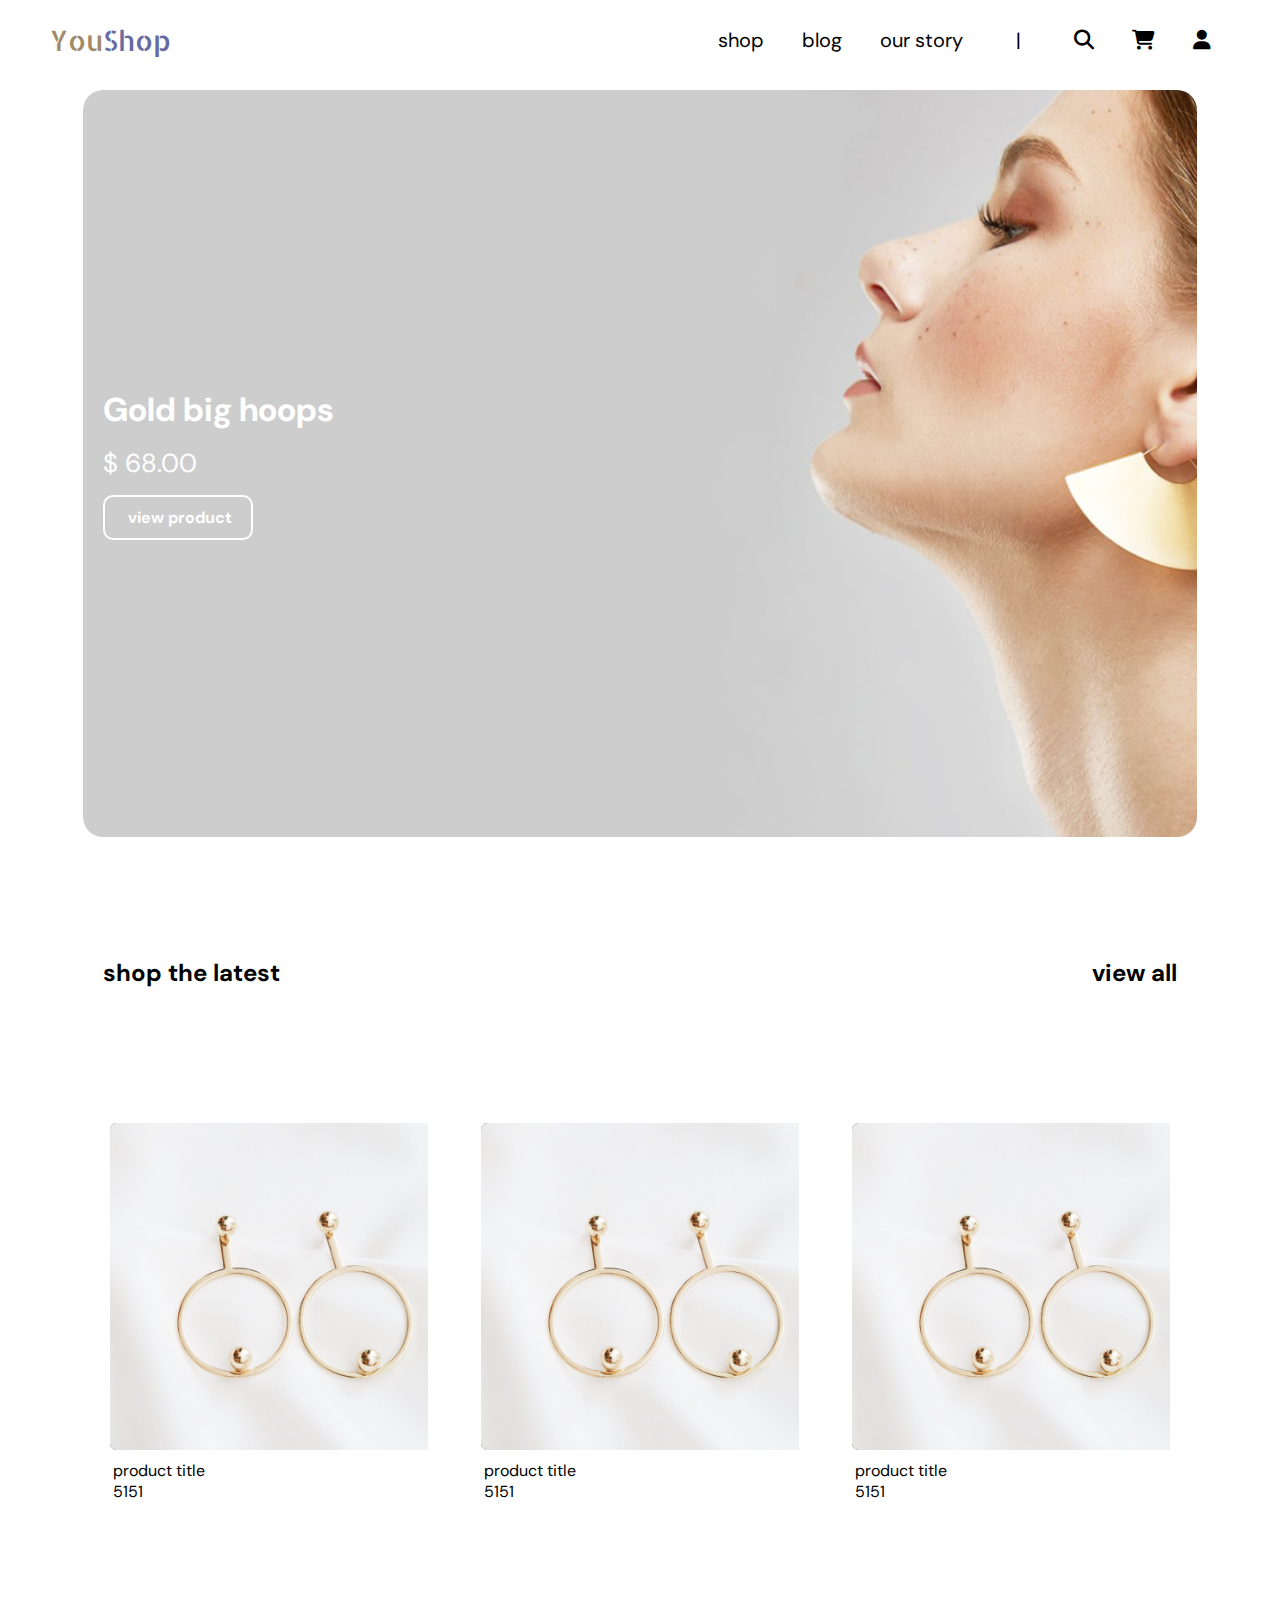
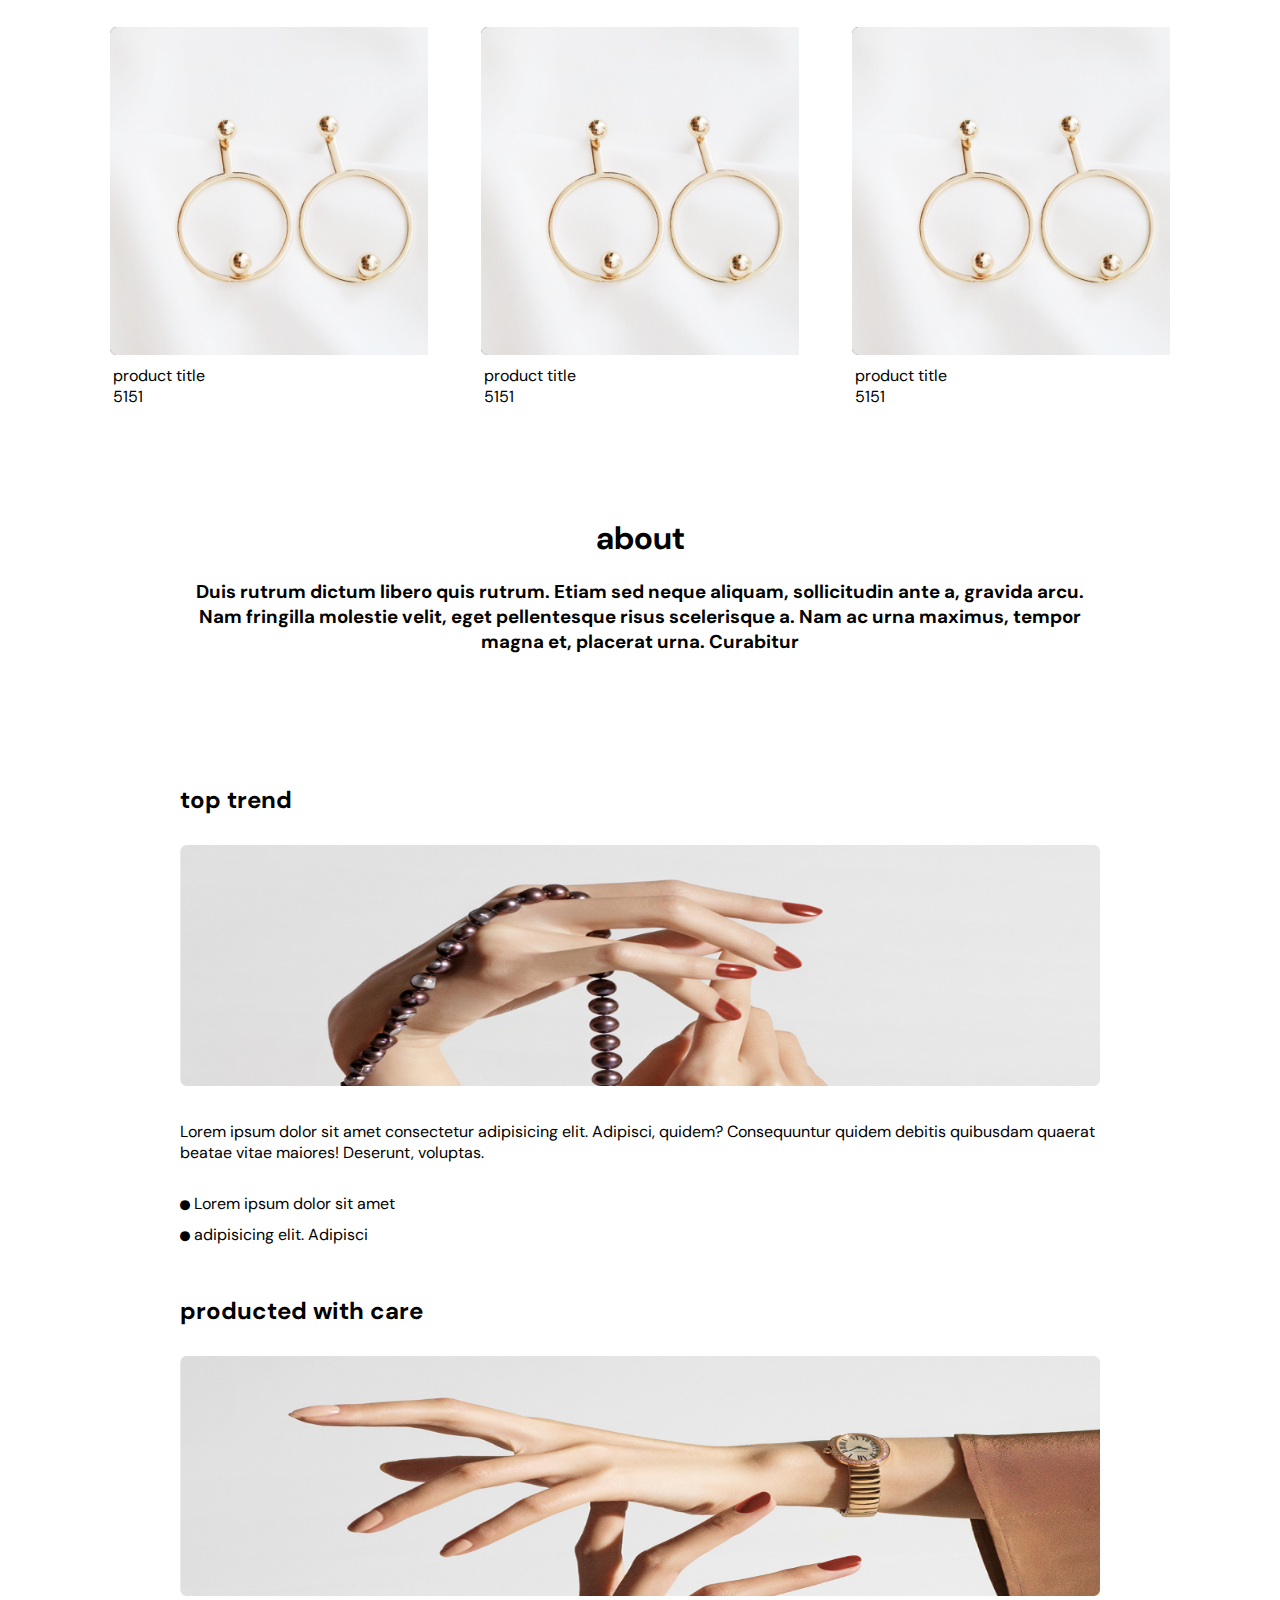
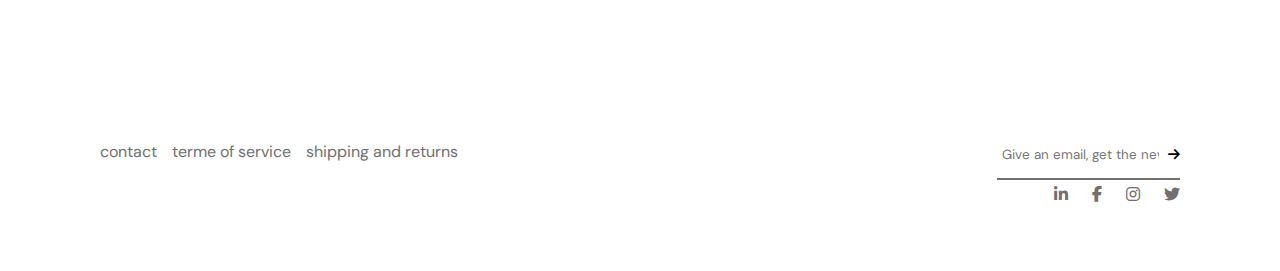
==== index.html @ 5327102e "initial commit" ====
<!DOCTYPE html>
<html lang="en">

<head>
    <meta charset="UTF-8">
    <meta http-equiv="X-UA-Compatible" content="IE=edge">
    <meta name="viewport" content="width=device-width, initial-scale=1.0">
    <link rel="stylesheet" href="style.css">

    <!-- link icon -->
    <link rel="stylesheet" href="https://cdnjs.cloudflare.com/ajax/libs/font-awesome/6.4.2/css/all.min.css">


    <!-- google fonts -->
    <link rel="preconnect" href="https://fonts.googleapis.com">
    <link rel="preconnect" href="https://fonts.gstatic.com" crossorigin>
    <link href="https://fonts.googleapis.com/css2?family=Allerta+Stencil&family=DM+Sans:opsz,wght@9..40,200;9..40,300;9..40,500;9..40,600&display=swap" rel="stylesheet">



    <title>responsive</title>
</head>

<body>
    <header>
        <div class="logo" >You<span style="color: #686AA1;font-family: 'Allerta Stencil', sans-serif;">Shop</span></div>
        <div class="logo-res" >Y<span style="color: #686AA1;font-family: 'Allerta Stencil', sans-serif;">S</span></div>

        
        <div class="hamburger">
            <div class="line"></div>
            <div class="line"></div>
            <div class="line"></div>
        </div>
        <nav class="nav-bar">
            <ul>
                <li>
                    <a href="">shop</a>
                </li>
                <li>
                    <a href="">blog</a>
                </li>
                <li>
                    <a href="">our story</a>
                </li>
                <li class="espace">
                    <span class="inner-espace">|</span>
                </li>
                <li>
                    <a href=""><i class="fa-solid fa-magnifying-glass"></i></a>
                </li>
                <li>
                    <a href=""><i class="fa-solid fa-cart-shopping"></i></a>
                </li>
                <li>
                    <a href=""><i class="fa-solid fa-user"></i></a>
                </li>
            </ul>
        </nav>
    </header>

    <main>
        <section class="hero">
            <div class="inner-hero">
                <p class="title-hero">Gold big hoops </p>
                <p class="price-hero">$ 68.00</p>
                <a href="" class="btn-hero">view product</a>
            </div>
        </section>

        <section class="product-head">
            <div class="inner-product-head">
                <h2>shop the latest</h2>
                <h2>view all</h2>
            </div>
        </section>


        <section class="section-product">
            <div class="inner-section-product">

                <div class="card">
                   <div>
                        <img src="./images/prod.png" class="img-home" alt="">
                        <p class="product-title">product title</p>
                        <p class="product-price">5151</p>
                   </div>
                </div>


                <div class="card">
                    <div>
                         <img src="./images/prod.png" class="img-home" alt="">
                         <p class="product-title">product title</p>
                         <p class="product-price">5151</p>
                    </div>
                 </div>



                 <div class="card">
                    <div>
                         <img src="./images/prod.png" class="img-home" alt="">
                         <p class="product-title">product title</p>
                         <p class="product-price">5151</p>
                    </div>
                 </div>


            </div>
        </section>

        <section class="section-product">
            <div class="inner-section-product">

                <div class="card">
                   <div>
                        <img src="./images/prod.png" class="img-home" alt="">
                        <p class="product-title">product title</p>
                        <p class="product-price">5151</p>
                   </div>
                </div>


                <div class="card">
                    <div>
                         <img src="./images/prod.png" class="img-home" alt="">
                         <p class="product-title">product title</p>
                         <p class="product-price">5151</p>
                    </div>
                 </div>



                 <div class="card">
                    <div>
                         <img src="./images/prod.png" class="img-home" alt="">
                         <p class="product-title">product title</p>
                         <p class="product-price">5151</p>
                    </div>
                 </div>


            </div>
        </section>


        <!-- about --> 


        <div style="text-align: center;"><h1>about</h1></div>
        <div style="text-align: center; padding: 0 15% 0 15%; margin: 20px 0px 60px 0px;"><h3>Duis rutrum dictum libero quis rutrum. Etiam sed neque aliquam, sollicitudin ante a, gravida arcu. Nam fringilla molestie velit, eget pellentesque risus scelerisque a. Nam ac urna maximus, tempor magna et, placerat urna. Curabitur  </h3></div>


        <section class="section-about">

           <div class="all-about">
            <div class="about-1">
                <h2 class="title-about">top trend</h2>
                <img src="./images//img-about-1.png" class="img-about" alt="">
                <p class="parag-about">Lorem ipsum dolor sit amet consectetur adipisicing elit. Adipisci, quidem? Consequuntur quidem debitis quibusdam quaerat beatae vitae maiores! Deserunt, voluptas.</p>
                <ul >
                    <li class="lst-about" ><i class="fa-solid fa-circle"></i> Lorem ipsum dolor sit amet </li>
                    <li class="lst-about" ><i class="fa-solid fa-circle"></i> adipisicing elit. Adipisci</li>
                </ul>
            </div>
             <div class="about-2">
                <h2 class="title-about title-about-2">producted with care</h2>
                <img src="images/img-about-2.png" class="img-about"  alt="">
             </div>
           </div>
        </section>
    </main>

    <footer>
        <!-- <section class="all-footer"> -->

            <div class="link-footer">
                <ul>
                    <li><a href="">contact </a></li>
                    <li><a href="">terme of service </a></li>
                    <li><a href="">shipping and returns </a></li>
                </ul>
            </div>
            <div class="sec2-footer">
                <div class="form-footer">
                    <form action="">
                        <input type="email" placeholder="Give an email, get the newsletter.">
                        <button type="submit"><i class="fa-solid fa-arrow-right"></i></button>
                    </form>
                </div>
                <div class="footer-icons">
                    <i class="fa-brands fa-linkedin-in"></i>
                    <i class="fa-brands fa-facebook-f"></i>
                    <i class="fa-brands fa-instagram"></i>
                    <i class="fa-brands fa-twitter"></i>
                </div>
                    
    
                
            </div>

        <!-- </section> -->
    </footer>

















    <script>
        hamburger = document.querySelector(".hamburger");
        hamburger.onclick = function() {
            navBar = document.querySelector(".nav-bar");
            navBar.classList.toggle("active");
        }
    </script>
</body>

</html>
---- style.css ----
* {
    margin: 0;
    padding: 0;
    text-decoration: none;
    list-style: none;
    font-family: 'DM Sans', sans-serif;
    box-sizing: border-box;
    --black-color:#000;
    --white-color:#fff;
    --dore-color: #A18A68;
    --grey-color:#EBECEE;
    --grey-fonce:#707070;
    --blue-color:#686AA1;
    

}

body {

    background-color: var(--white-color);
}
/* header */
header {
    width: 100%;
    height: 80px;
    display: flex;
    align-items: center;
    justify-content: space-between;
    padding: 0 100px;
    
}


.logo {
    font-size: 28px;
    color: var(--dore-color);
    font-family: 'Allerta Stencil', sans-serif;
}
.logo-res{
    font-size: 28px;
    color: var(--dore-color);
    font-family: 'Allerta Stencil', sans-serif;
    display: none;
}

.hamburger {
    display: none;
}

.nav-bar ul {
    display: flex;
}

.nav-bar ul li a {
    display: block;
    color: var(--black-color);
    font-size: 20px;
    padding: 10px 10px;
    transition: 0.2s;
    margin: 0 5px;
    border: 4px var(--white-color) solid;
}

.nav-bar ul li .inner-espace{
    display: block;
    font-size: 20px;
    padding: 10px 25px;
    transition: 0.2s;
    margin: 0 5px;
    border: 4px var(--white-color) solid;
    

}



.nav-bar ul li a:hover {
    color: var(--dore-color);
    border-bottom: 4px solid var(--dore-color);
    border-radius: 3px;

}


/* hero */
.hero{
    margin: 10px 0 10px 0;
    width: 100%;
    height: 83vh;
    display: flex;
    justify-content: center;
}

.inner-hero{
    padding-left: 20px;
    border-radius: 20px;
    background-image: url("images/hero-img.png");
    background-repeat: no-repeat;
    background-size: cover;
    width: 87%;
    display: flex;
    flex-direction: column;
    justify-content: center;
    gap: 15px;
    color: var(--white-color);
}

.title-hero{
    font-size: 33px;
    font-weight: bold;
}
.price-hero{
    font-size: 26px;
}
.btn-hero{
    color: var(--white-color);
    font-weight: bold;
    border: 2px solid var(--white-color);
    width: 150px;
    padding: 10px 0px 10px 23px;
    border-radius: 10px;
    
}
.btn-hero:hover{
    transition: 0.3s;
    background-color: var(--grey-fonce);
    
}


/*================================ section product ==============================*/
.product-head{
    margin: 100px 0 100px 0;
    width: 100%;
    justify-content: center;
    display: flex;
}

.inner-product-head{
    width: 87%;
    display: flex;
    justify-content: space-between;
    padding: 20px 20px;
}


.section-product{
    margin: 100px 0 100px 0;
    width: 100%;
    justify-content: center;
    display: flex;
}

.inner-section-product{
    width: 87%;
    display: flex;
    justify-content: space-between;
    flex-wrap: wrap;
}
.card{
    margin: 10px 0 10px 0 ;
    flex-grow: 1 ;
    display: grid;
    flex-shrink: 2;
}
.img-home{
    margin: 5px;
    width: 318px;
}

.card  div
{
    margin:auto;
}

.card p
{
   padding: 0 0.5rem;

}
/*================================ section product ==============================*/




/*================================ about ==============================*/

.section-about{
    margin: 100px 0 100px 0;
    width: 100%;
    justify-content: center;
    display: flex;
}
.all-about{
    width: 75%;
    padding: 20px 20px;
    
}
.img-about{
    width: 100%;
    margin: 20px 0 20px 0;
}
.title-about{
    margin: 10px 0 10px 0;
}
.title-about-2{
    margin-top: 50px;
}
.parag-about{
    margin: 10px 0 30px 0;
}
.lst-about{
    margin: 10px 0 10px 0;
}
.fa-circle{
    font-size: 10px;
}

/*================================ about ==============================*/




/*================================ footer ==============================*/
footer{
    width: 100%;
    height: 100px;
    display: flex;
    justify-content: space-between;
    padding: 0 100px;
    margin-bottom: 30px;
    color: var(--grey-fonce);
    
}
.link-footer ul {
    display: flex;
    gap: 15px;  
}
.link-footer ul li a {
    color: var(--grey-fonce);
    transition: 0.2s;
}
.link-footer ul li a:hover{
    color: var(--dore-color);
}
.form-footer{
    border-bottom: 2px solid var(--grey-fonce);
    padding-bottom: 10px;
}
.form-footer form input{
    border: none;
    padding:5px;
}
.form-footer form button{
    background: none;
    border: none;
}
.footer-icons{
    margin-top: 2%;
    float: right;
}
.footer-icons i{
    margin-left: 20px;
    transition: 0.2s;
}
.footer-icons i:hover{
color: var(--dore-color);
}



/*================================ footer ==============================*/













/* responsive */

@media only screen and (max-width:1320px) {
    header {
        padding: 0 50px;
    }
}

@media only screen and (max-width:1100px) {
    header {
        padding: 0 30px;
    }
}

@media only screen and (max-width:900px) {

    /* =============nav-bar================== */
    .logo{
        display: none;
    }
    .logo-res{
        display: block;
    }
    .hamburger {
        display: block;
        cursor: pointer;
    }
    .hamburger .line {
        width: 30px;
        height: 3px;
        background: var(--blue-color);
        margin: 6px 0;
    }
    .nav-bar {
        height: 0px;
        position: absolute;
        top: 80px;
        left: 0;
        right: 0;
        width: 100vw;
        background: var(--grey-color);
        
        transition: 0.2s;
        overflow: hidden;
    }
    .espace {
        display: none;
    }
    .nav-bar.active {
        height: 450px;
        width: 100%;
        border-radius: 20px;
    }
    .nav-bar ul {
        display: block;
        width: fit-content;
        margin: 80px auto 0 auto;
        text-align: center;
        transition: 0.5s;
        opacity: 0;
    }
    .nav-bar.active ul {
        opacity: 1;
    }
    .nav-bar ul li a {
        border: 4px var(--grey-color) solid;
        
    }

    /*================ footer =============*/
    footer{
        display: block;
    }
    .sec2-footer{
        display: flex;
        justify-content: space-around;
    }
    .link-footer {
        margin-bottom: 3%;
    }

}



@media only screen and (max-width:570px) {
    footer{
        padding:  50px 50px;
        margin-bottom: 30px;
        text-align: center; 
    }
    
    .footer-icons{
        margin-top: 20px;
        margin-bottom: 20px;
        display: flex;
        width: 100%;
        justify-content: center;
    }
    .form-footer form input {
       font-size: 11px;
    }
    .link-footer ul{
        justify-content: center;
    }
    .link-footer ul {
        gap: 10px; 
        font-size: 11px;
    }
    .sec2-footer{
        display: block;
    }
}
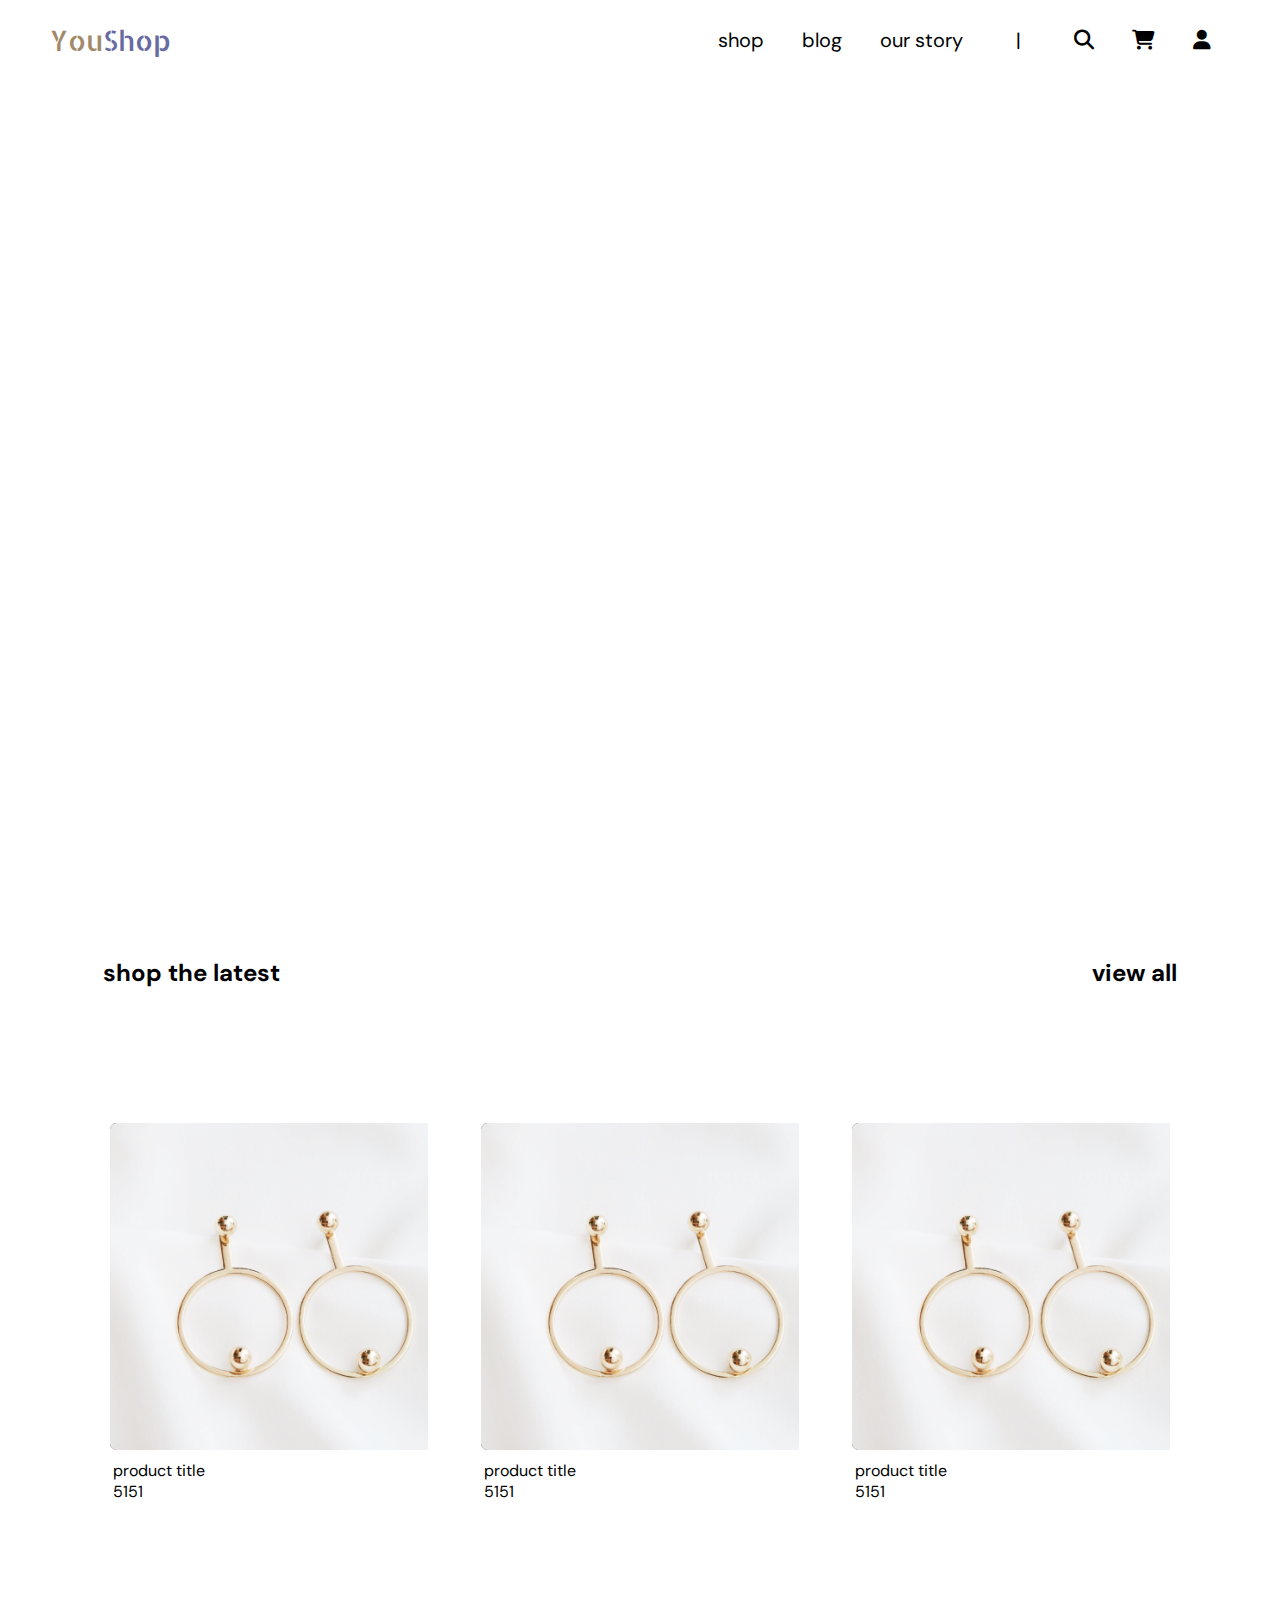
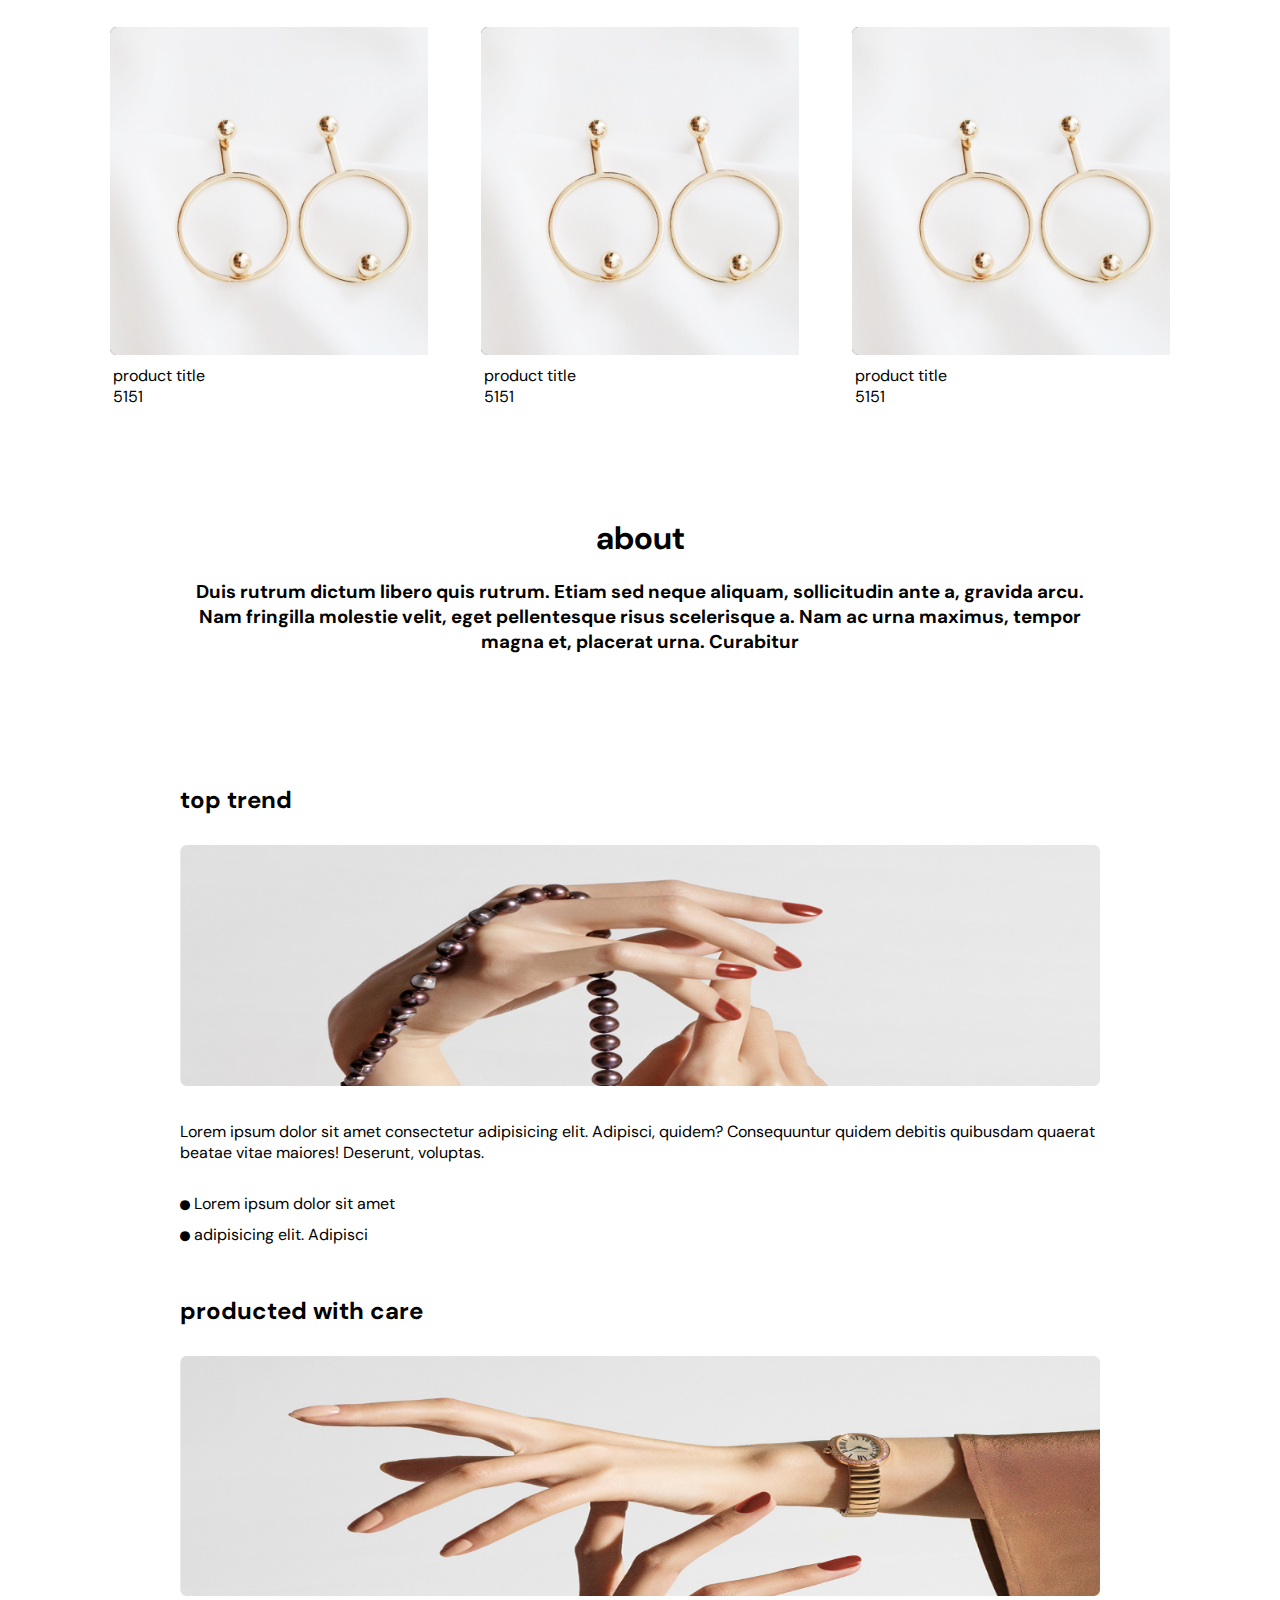
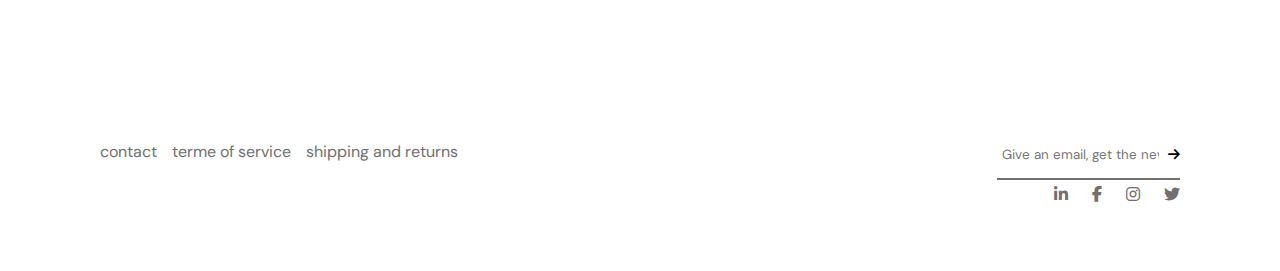
==== commit 29c8bac4: "update" ====
--- a/index.html
+++ b/index.html
@@ -5,7 +5,7 @@
     <meta charset="UTF-8">
     <meta http-equiv="X-UA-Compatible" content="IE=edge">
     <meta name="viewport" content="width=device-width, initial-scale=1.0">
-    <link rel="stylesheet" href="style.css">
+    <link rel="stylesheet" href="css/style.css">
 
     <!-- link icon -->
     <link rel="stylesheet" href="https://cdnjs.cloudflare.com/ajax/libs/font-awesome/6.4.2/css/all.min.css">
--- a/css/style.css
+++ b/css/style.css
@@ -0,0 +1,406 @@
+* {
+    margin: 0;
+    padding: 0;
+    text-decoration: none;
+    list-style: none;
+    font-family: 'DM Sans', sans-serif;
+    box-sizing: border-box;
+    --black-color:#000;
+    --white-color:#fff;
+    --dore-color: #A18A68;
+    --grey-color:#EBECEE;
+    --grey-fonce:#707070;
+    --blue-color:#686AA1;
+    
+
+}
+
+body {
+
+    background-color: var(--white-color);
+}
+/* header */
+header {
+    width: 100%;
+    height: 80px;
+    display: flex;
+    align-items: center;
+    justify-content: space-between;
+    padding: 0 100px;
+    
+}
+
+
+.logo {
+    font-size: 28px;
+    color: var(--dore-color);
+    font-family: 'Allerta Stencil', sans-serif;
+}
+.logo-res{
+    font-size: 28px;
+    color: var(--dore-color);
+    font-family: 'Allerta Stencil', sans-serif;
+    display: none;
+}
+
+.hamburger {
+    display: none;
+}
+
+.nav-bar ul {
+    display: flex;
+}
+
+.nav-bar ul li a {
+    display: block;
+    color: var(--black-color);
+    font-size: 20px;
+    padding: 10px 10px;
+    transition: 0.2s;
+    margin: 0 5px;
+    border: 4px var(--white-color) solid;
+}
+
+.nav-bar ul li .inner-espace{
+    display: block;
+    font-size: 20px;
+    padding: 10px 25px;
+    transition: 0.2s;
+    margin: 0 5px;
+    border: 4px var(--white-color) solid;
+    
+
+}
+
+
+
+.nav-bar ul li a:hover {
+    color: var(--dore-color);
+    border-bottom: 4px solid var(--dore-color);
+    border-radius: 3px;
+
+}
+
+
+/* hero */
+.hero{
+    margin: 10px 0 10px 0;
+    width: 100%;
+    height: 83vh;
+    display: flex;
+    justify-content: center;
+}
+
+.inner-hero{
+    padding-left: 20px;
+    border-radius: 20px;
+    background-image: url("images/hero-img.png");
+    background-repeat: no-repeat;
+    background-size: cover;
+    width: 87%;
+    display: flex;
+    flex-direction: column;
+    justify-content: center;
+    gap: 15px;
+    color: var(--white-color);
+}
+
+.title-hero{
+    font-size: 33px;
+    font-weight: bold;
+}
+.price-hero{
+    font-size: 26px;
+}
+.btn-hero{
+    color: var(--white-color);
+    font-weight: bold;
+    border: 2px solid var(--white-color);
+    width: 150px;
+    padding: 10px 0px 10px 23px;
+    border-radius: 10px;
+    
+}
+.btn-hero:hover{
+    transition: 0.3s;
+    background-color: var(--grey-fonce);
+    
+}
+
+
+/*================================ section product ==============================*/
+.product-head{
+    margin: 100px 0 100px 0;
+    width: 100%;
+    justify-content: center;
+    display: flex;
+}
+
+.inner-product-head{
+    width: 87%;
+    display: flex;
+    justify-content: space-between;
+    padding: 20px 20px;
+}
+
+
+.section-product{
+    margin: 100px 0 100px 0;
+    width: 100%;
+    justify-content: center;
+    display: flex;
+}
+
+.inner-section-product{
+    width: 87%;
+    display: flex;
+    justify-content: space-between;
+    flex-wrap: wrap;
+}
+.card{
+    margin: 10px 0 10px 0 ;
+    flex-grow: 1 ;
+    display: grid;
+    flex-shrink: 2;
+}
+.img-home{
+    margin: 5px;
+    width: 318px;
+}
+
+.card  div
+{
+    margin:auto;
+}
+
+.card p
+{
+   padding: 0 0.5rem;
+
+}
+/*================================ section product ==============================*/
+
+
+
+
+/*================================ about ==============================*/
+
+.section-about{
+    margin: 100px 0 100px 0;
+    width: 100%;
+    justify-content: center;
+    display: flex;
+}
+.all-about{
+    width: 75%;
+    padding: 20px 20px;
+    
+}
+.img-about{
+    width: 100%;
+    margin: 20px 0 20px 0;
+}
+.title-about{
+    margin: 10px 0 10px 0;
+}
+.title-about-2{
+    margin-top: 50px;
+}
+.parag-about{
+    margin: 10px 0 30px 0;
+}
+.lst-about{
+    margin: 10px 0 10px 0;
+}
+.fa-circle{
+    font-size: 10px;
+}
+
+/*================================ about ==============================*/
+
+
+
+
+/*================================ footer ==============================*/
+footer{
+    width: 100%;
+    height: 100px;
+    display: flex;
+    justify-content: space-between;
+    padding: 0 100px;
+    margin-bottom: 30px;
+    color: var(--grey-fonce);
+    
+}
+.link-footer ul {
+    display: flex;
+    gap: 15px;  
+}
+.link-footer ul li a {
+    color: var(--grey-fonce);
+    transition: 0.2s;
+}
+.link-footer ul li a:hover{
+    color: var(--dore-color);
+}
+.form-footer{
+    border-bottom: 2px solid var(--grey-fonce);
+    padding-bottom: 10px;
+}
+.form-footer form input{
+    border: none;
+    padding:5px;
+}
+.form-footer form button{
+    background: none;
+    border: none;
+}
+.footer-icons{
+    margin-top: 2%;
+    float: right;
+}
+.footer-icons i{
+    margin-left: 20px;
+    transition: 0.2s;
+}
+.footer-icons i:hover{
+color: var(--dore-color);
+}
+
+
+
+/*================================ footer ==============================*/
+
+
+
+
+
+
+
+
+
+
+
+
+
+/* responsive */
+
+@media only screen and (max-width:1320px) {
+    header {
+        padding: 0 50px;
+    }
+}
+
+@media only screen and (max-width:1100px) {
+    header {
+        padding: 0 30px;
+    }
+}
+
+@media only screen and (max-width:900px) {
+
+    /* =============nav-bar================== */
+    .logo{
+        display: none;
+    }
+    .logo-res{
+        display: block;
+    }
+    .hamburger {
+        display: block;
+        cursor: pointer;
+    }
+    .hamburger .line {
+        width: 30px;
+        height: 3px;
+        background: var(--blue-color);
+        margin: 6px 0;
+    }
+    .nav-bar {
+        height: 0px;
+        position: absolute;
+        top: 80px;
+        left: 0;
+        right: 0;
+        width: 100vw;
+        background: var(--grey-color);
+        
+        transition: 0.2s;
+        overflow: hidden;
+    }
+    .espace {
+        display: none;
+    }
+    .nav-bar.active {
+        height: 450px;
+        width: 100%;
+        border-radius: 20px;
+    }
+    .nav-bar ul {
+        display: block;
+        width: fit-content;
+        margin: 80px auto 0 auto;
+        text-align: center;
+        transition: 0.5s;
+        opacity: 0;
+    }
+    .nav-bar.active ul {
+        opacity: 1;
+    }
+    .nav-bar ul li a {
+        border: 4px var(--grey-color) solid;
+        
+    }
+
+    /*================ footer =============*/
+    footer{
+        display: block;
+    }
+    .sec2-footer{
+        display: flex;
+        justify-content: space-around;
+    }
+    .link-footer {
+        margin-bottom: 3%;
+    }
+
+}
+
+
+
+@media only screen and (max-width:570px) {
+    .hero{
+        display: none;
+    }
+    .product-head{
+        margin: 10px 0 -100px 0;
+    }
+    footer{
+        padding:  50px 50px;
+        margin-bottom: 30px;
+        text-align: center; 
+        position: relative;
+    margin: -150px 0 0 0;
+    }
+    
+    .footer-icons{
+        margin-top: 20px;
+        margin-bottom: 20px;
+        display: flex;
+        width: 100%;
+        justify-content: center;
+    }
+    .form-footer form input {
+       font-size: 11px;
+    }
+    .link-footer ul{
+        justify-content: center;
+    }
+    .link-footer ul {
+        gap: 10px; 
+        font-size: 11px;
+    }
+    .sec2-footer{
+        display: block;
+    }
+}